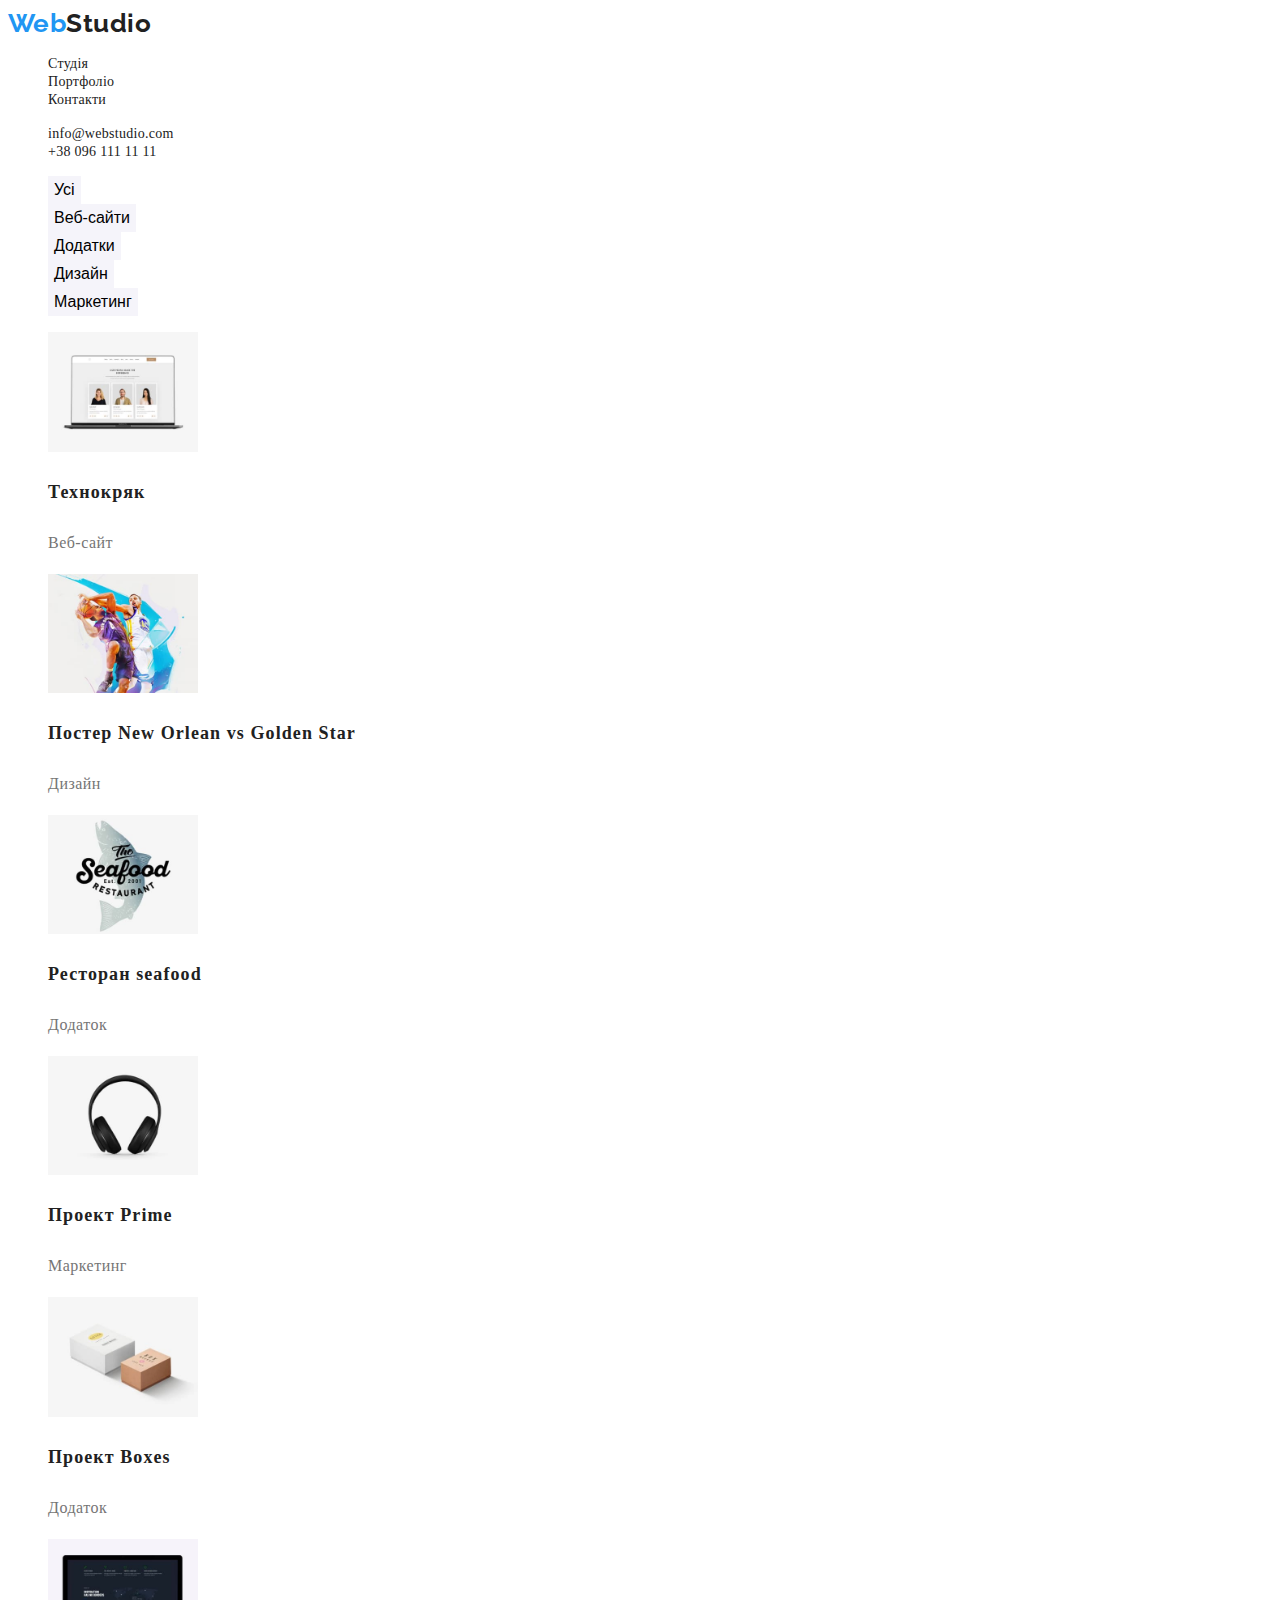
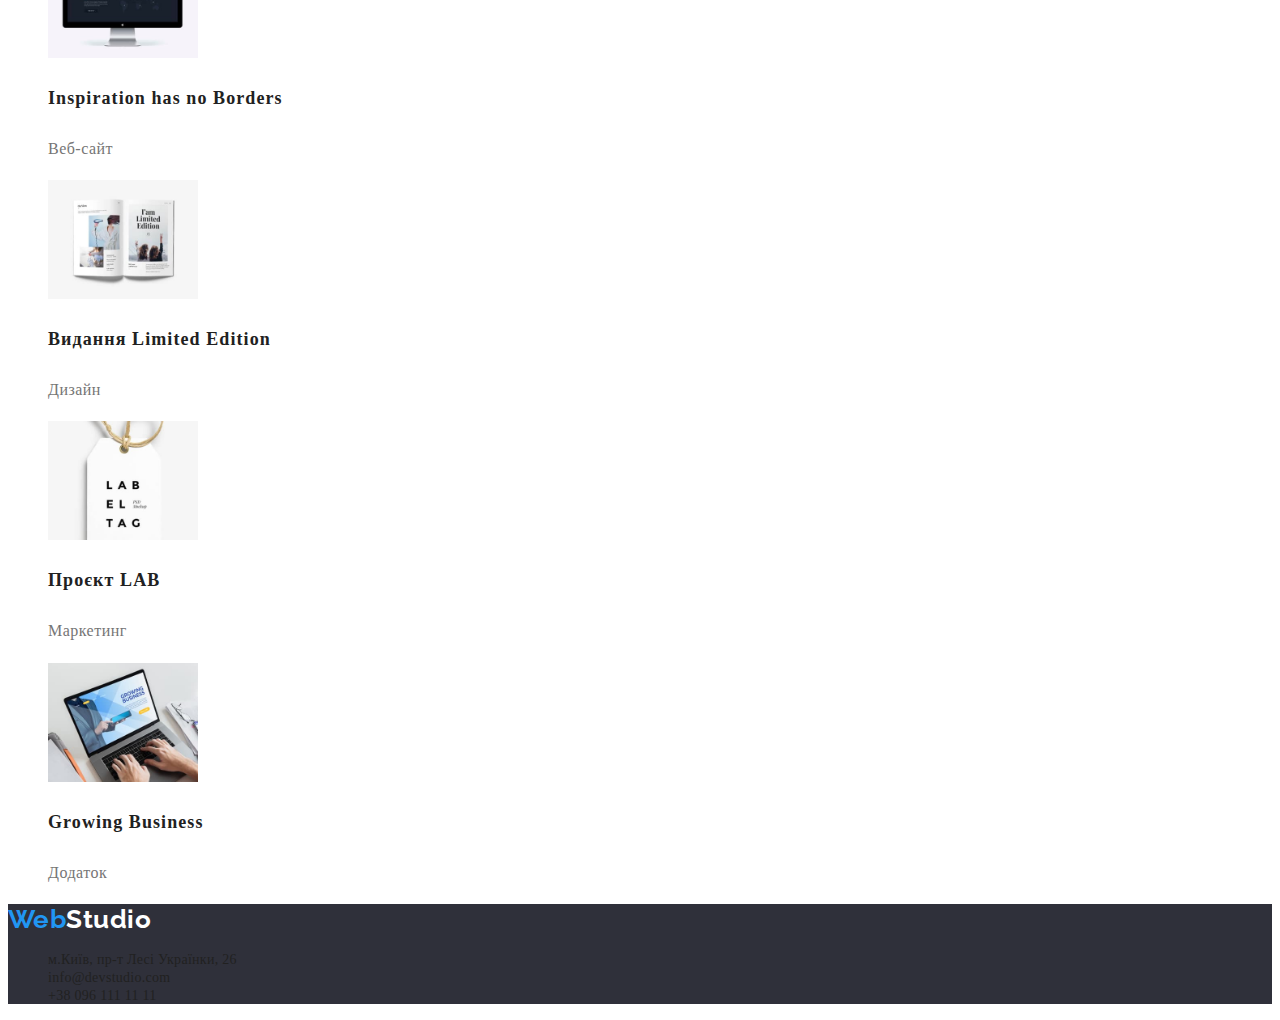
==== portfolio.html @ f1d9dcdf "add classes, made css to all project" ====
<!DOCTYPE html>
<html lang="en">
  <head>
    <meta charset="UTF-8" />
    <meta http-equiv="X-UA-Compatible" content="IE=edge" />
    <meta name="viewport" content="width=device-width, initial-scale=1.0" />
    <link rel="preconnect" href="https://fonts.googleapis.com" />
    <link rel="preconnect" href="https://fonts.gstatic.com" crossorigin />
    <link
      href="https://fonts.googleapis.com/css2?family=Raleway:wght@700&family=Roboto:wght@400;500;700;900&display=swap"
      rel="stylesheet"
    />
    <link rel="stylesheet" href="./css/styles.css" />
    <title>Портфоліо для WebStudio</title>
  </head>
  <body>
    <header>
      <nav>
        <a href="./index.html" class="logo"
          >Web<span class="logo-nav">Studio</span></a
        >
        <ul class="active">
          <li class="list"><a class="link" href="./index.html">Студія</a></li>
          <li class="list">
            <a class="link" href="./portfolio.html">Портфоліо</a>
          </li>
          <li class="list"><a class="link" href="#">Контакти</a></li>
        </ul>
      </nav>
      <ul class="active">
        <li class="list">
          <a class="link" href="mailto:info@webstudio.com" class="email"
            >info@webstudio.com</a
          >
        </li>
        <li class="list">
          <a class="link" href="tel:+380961111111">+38 096 111 11 11</a>
        </li>
      </ul>
    </header>
    <main>
      <section>
        <h1 hidden>Наші кращі роботи</h1>
        <ul>
          <li class="list">
            <button class="portfolio" type="button">Усі</button>
          </li>
          <li class="list">
            <button class="portfolio" type="button">Веб-сайти</button>
          </li>
          <li class="list">
            <button class="portfolio" type="button">Додатки</button>
          </li>
          <li class="list">
            <button class="portfolio" type="button">Дизайн</button>
          </li>
          <li class="list">
            <button class="portfolio" type="button">Маркетинг</button>
          </li>
        </ul>
        <ul>
          <li class="list">
            <img
              src="./images/project1.jpg"
              alt="Ноутбук з відкритим на ньому сайтом"
              width="150"
            />
            <h3 class="projects">Технокряк</h3>
            <p class="project-name">Веб-сайт</p>
          </li>
          <li class="list">
            <img
              src="./images/project2.jpg"
              alt="Два баскетболісти борються за м'яч"
              width="150"
            />
            <h3 class="projects">Постер New Orlean vs Golden Star</h3>
            <p class="project-name">Дизайн</p>
          </li>
          <li class="list">
            <img
              src="./images/project3.jpg"
              alt="Емблема рибного ресторана - велика сіра риба"
              width="150"
            />
            <h3 class="projects">Ресторан seafood</h3>
            <p class="project-name">Додаток</p>
          </li>
          <li class="list">
            <img
              src="./images/project4.jpg"
              alt="Чорні навушники"
              width="150"
            />
            <h3 class="projects">Проект Prime</h3>
            <p class="project-name">Маркетинг</p>
          </li>
          <li class="list">
            <img
              src="./images/project5.jpg"
              alt="Дві коробки - біла та коричнева"
              width="150"
            />
            <h3 class="projects">Проект Boxes</h3>
            <p class="project-name">Додаток</p>
          </li>
          <li class="list">
            <img
              src="./images/project6.jpg"
              alt="Чорниц плаский екран комп'ютера"
              width="150"
            />
            <h3 class="projects">Inspiration has no Borders</h3>
            <p class="project-name">Веб-сайт</p>
          </li>
          <li class="list">
            <img
              src="./images/project7.jpg"
              alt="Відкритий журнал на англійській мові з фотографіями"
              width="150"
            />
            <h3 class="projects">Видання Limited Edition</h3>
            <p class="project-name">Дизайн</p>
          </li>
          <li class="list">
            <img
              src="./images/project8.jpg"
              alt="Ярлик на вірьовці з літерами"
              width="150"
            />
            <h3 class="projects">Проєкт LAB</h3>
            <p class="project-name">Маркетинг</p>
          </li>
          <li class="list">
            <img
              src="./images/project9.jpg"
              alt="Руки на клавіатурі ноутбука"
              width="150"
            />
            <h3 class="projects">Growing Business</h3>
            <p class="project-name">Додаток</p>
          </li>
        </ul>
      </section>
    </main>
    <footer class="hero">
      <a href="./index.html" class="logo"
        >Web<span class="logo-footer">Studio</span></a
      >
      <address class="address">
        <ul class="active">
          <li class="list">
            <a
              class="link"
              href="https://goo.gl/maps/CPtrU1FHBa2aNyZL9' target='_blank' rel='noopener noreferrer nofollow'"
              >м.Київ, пр-т Лесі Українки, 26</a
            >
          </li>
          <li class="list">
            <a class="link" href="mailto:info@devstudio.com"
              >info@devstudio.com</a
            >
          </li>
          <li class="list">
            <a class="link" href="tel:+380961111111">+38 096 111 11 11</a>
          </li>
        </ul>
      </address>
    </footer>
  </body>
</html>
---- css/styles.css ----
:root {
  --branding-color: #2196f3;
  --main-color: #212121;
  --secondary-color: #ffffff;
  --additional-color: #757575;
  --background-color: #2f303a;
  --second-background-color: #f5f4fa;
}

body {
  font-family: "Roboto", "Raleway" sans-serif;
  color: var(--main-color);
  letter-spacing: 0.03em;
}
.slogan {
  color: var(--secondary-color);
  font-size: 44px;
  line-height: 1.36;
  font-weight: 900;
  letter-spacing: 0.06em;
}
.employees {
  font-size: 36px;
  font-weight: bold;
}

.list-advantage {
  font-size: 14px;
  font-weight: bold;
}
.name {
  font-size: 16px;
  font-weight: 500;
}

.list {
  list-style-type: none;
}
.logo {
  font-family: Raleway;
  font-size: 26px;
  font-weight: bold;
  text-decoration: none;
  color: var(--branding-color);
}
.logo-nav {
  color: var(--main-color);
}
.logo-footer {
  color: var(--secondary-color);
}

.active .link:hover,
.active .link:focus {
  color: var(--branding-color);
}
.link {
  font-size: 14px;
  font-weight: 500;
  letter-spacing: 0.02em;
  text-decoration: none;
  color: var(--main-color);
}

.main-button {
  background-color: var(--branding-color);
  color: var(--secondary-color);
  border: none;
  font-size: 16px;
  font-weight: bold;
  line-height: 3.13;
  letter-spacing: 0.06em;
  cursor: pointer;
}
.main-button:hover {
  background-color: #188ce8;
  cursor: pointer;
}
.hero {
  background-color: var(--background-color);
  color: var(--secondary-color);
}
.advantage {
  color: var(--additional-color);
  font-size: 14px;
  line-height: 1.71;
}
.portfolio {
  background-color: var(--second-background-color);
  border: none;
  font-size: 16px;
  font-weight: 500;
  line-height: 1.63;
  cursor: pointer;
}
.portfolio:hover {
  background-color: var(--branding-color);
  color: var(--secondary-color);
  cursor: pointer;
}
.projects {
  font-size: 18px;
  line-height: 2;
  letter-spacing: 0.06em;
}
.project-name {
  color: var(--additional-color);
  font-size: 16px;
  line-height: 1.88;
}
.address {
  font-style: normal;
}
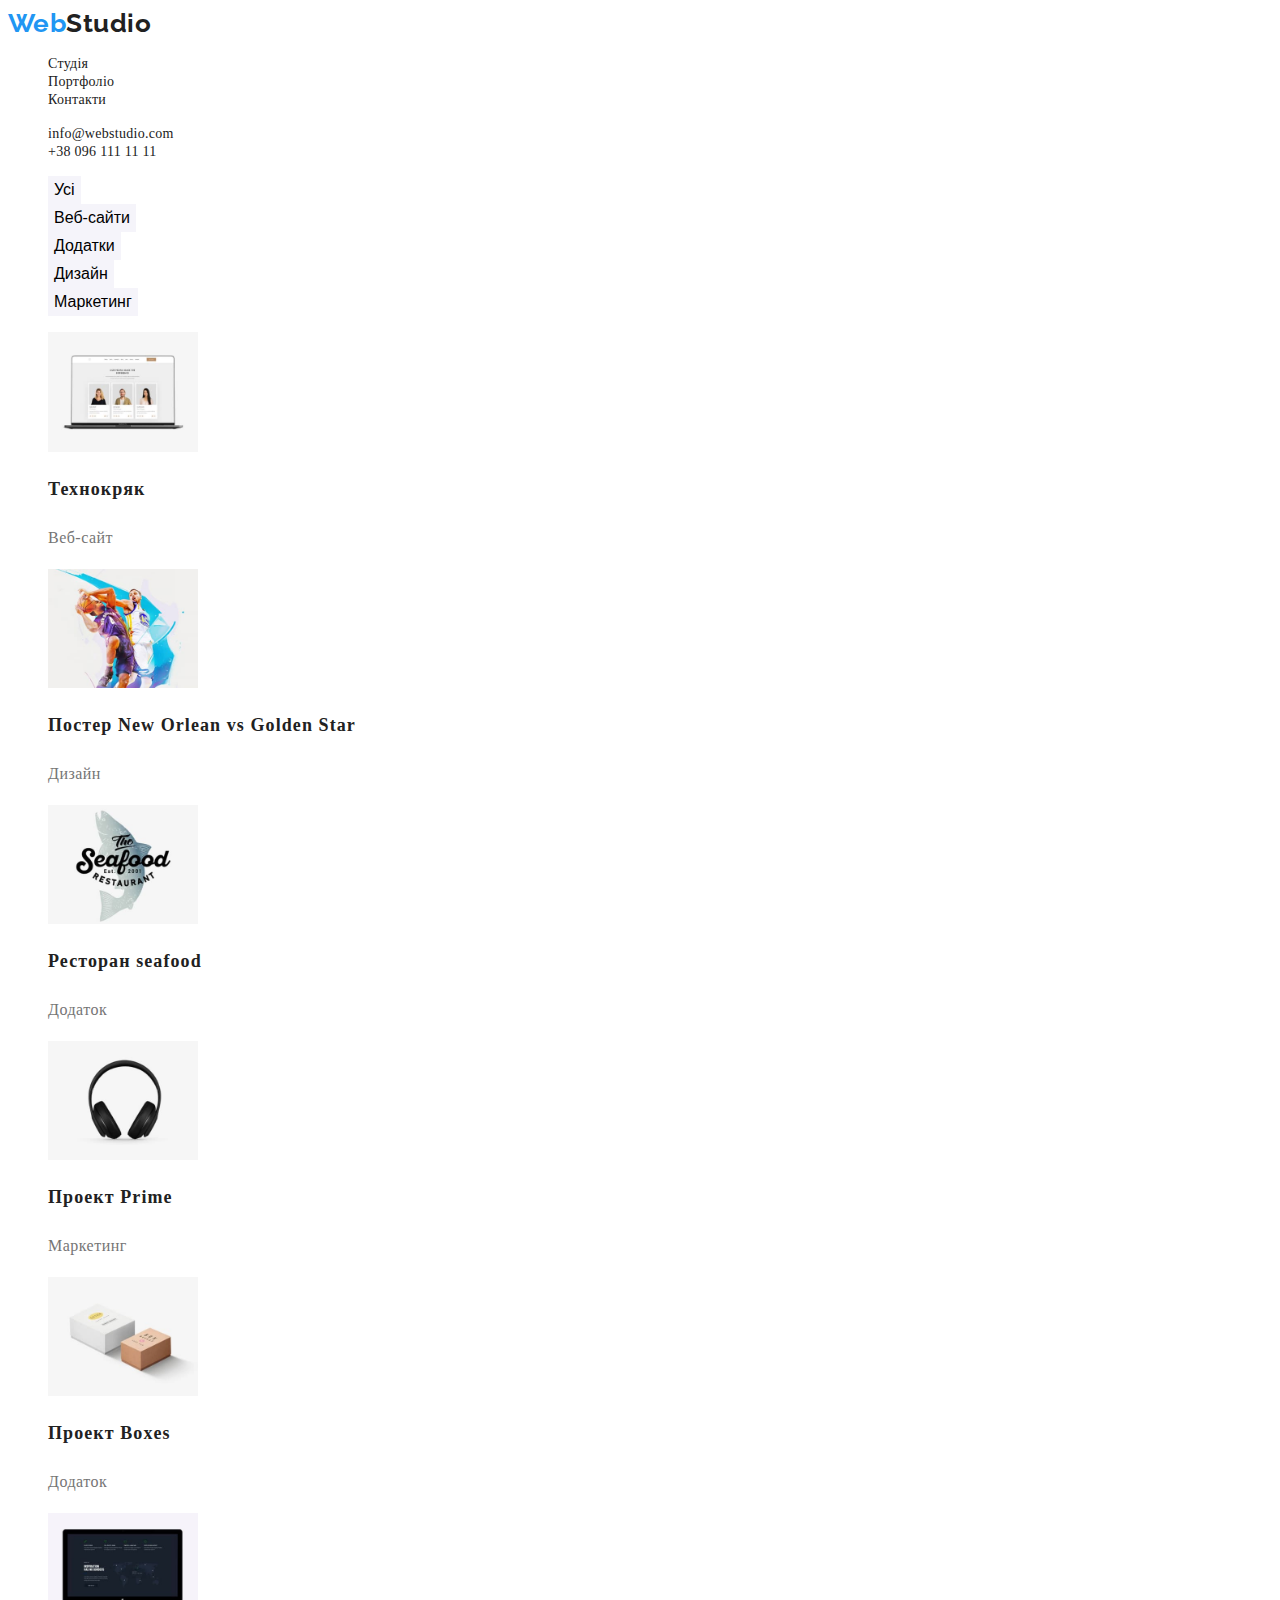
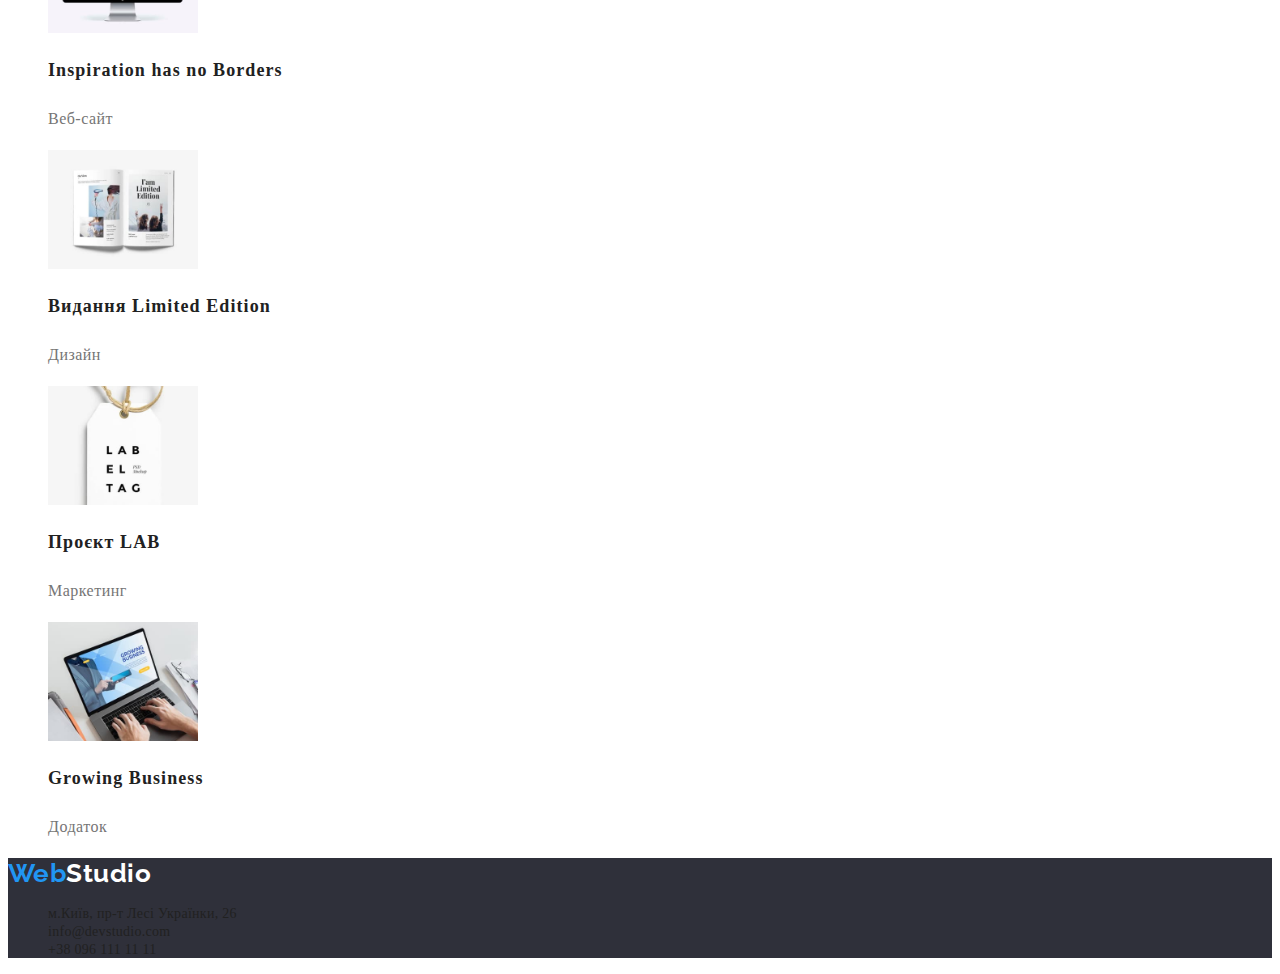
==== commit 5217d701: "Add classes to html" ====
--- a/portfolio.html
+++ b/portfolio.html
@@ -65,7 +65,7 @@
               alt="Ноутбук з відкритим на ньому сайтом"
               width="150"
             />
-            <h3 class="projects">Технокряк</h3>
+            <h2 class="projects">Технокряк</h2>
             <p class="project-name">Веб-сайт</p>
           </li>
           <li class="list">
@@ -74,7 +74,7 @@
               alt="Два баскетболісти борються за м'яч"
               width="150"
             />
-            <h3 class="projects">Постер New Orlean vs Golden Star</h3>
+            <h2 class="projects">Постер New Orlean vs Golden Star</h2>
             <p class="project-name">Дизайн</p>
           </li>
           <li class="list">
@@ -83,7 +83,7 @@
               alt="Емблема рибного ресторана - велика сіра риба"
               width="150"
             />
-            <h3 class="projects">Ресторан seafood</h3>
+            <h2 class="projects">Ресторан seafood</h2>
             <p class="project-name">Додаток</p>
           </li>
           <li class="list">
@@ -92,7 +92,7 @@
               alt="Чорні навушники"
               width="150"
             />
-            <h3 class="projects">Проект Prime</h3>
+            <h2 class="projects">Проект Prime</h2>
             <p class="project-name">Маркетинг</p>
           </li>
           <li class="list">
@@ -101,7 +101,7 @@
               alt="Дві коробки - біла та коричнева"
               width="150"
             />
-            <h3 class="projects">Проект Boxes</h3>
+            <h2 class="projects">Проект Boxes</h2>
             <p class="project-name">Додаток</p>
           </li>
           <li class="list">
@@ -110,7 +110,7 @@
               alt="Чорниц плаский екран комп'ютера"
               width="150"
             />
-            <h3 class="projects">Inspiration has no Borders</h3>
+            <h2 class="projects">Inspiration has no Borders</h2>
             <p class="project-name">Веб-сайт</p>
           </li>
           <li class="list">
@@ -119,7 +119,7 @@
               alt="Відкритий журнал на англійській мові з фотографіями"
               width="150"
             />
-            <h3 class="projects">Видання Limited Edition</h3>
+            <h2 class="projects">Видання Limited Edition</h2>
             <p class="project-name">Дизайн</p>
           </li>
           <li class="list">
@@ -128,7 +128,7 @@
               alt="Ярлик на вірьовці з літерами"
               width="150"
             />
-            <h3 class="projects">Проєкт LAB</h3>
+            <h2 class="projects">Проєкт LAB</h2>
             <p class="project-name">Маркетинг</p>
           </li>
           <li class="list">
@@ -137,7 +137,7 @@
               alt="Руки на клавіатурі ноутбука"
               width="150"
             />
-            <h3 class="projects">Growing Business</h3>
+            <h2 class="projects">Growing Business</h2>
             <p class="project-name">Додаток</p>
           </li>
         </ul>
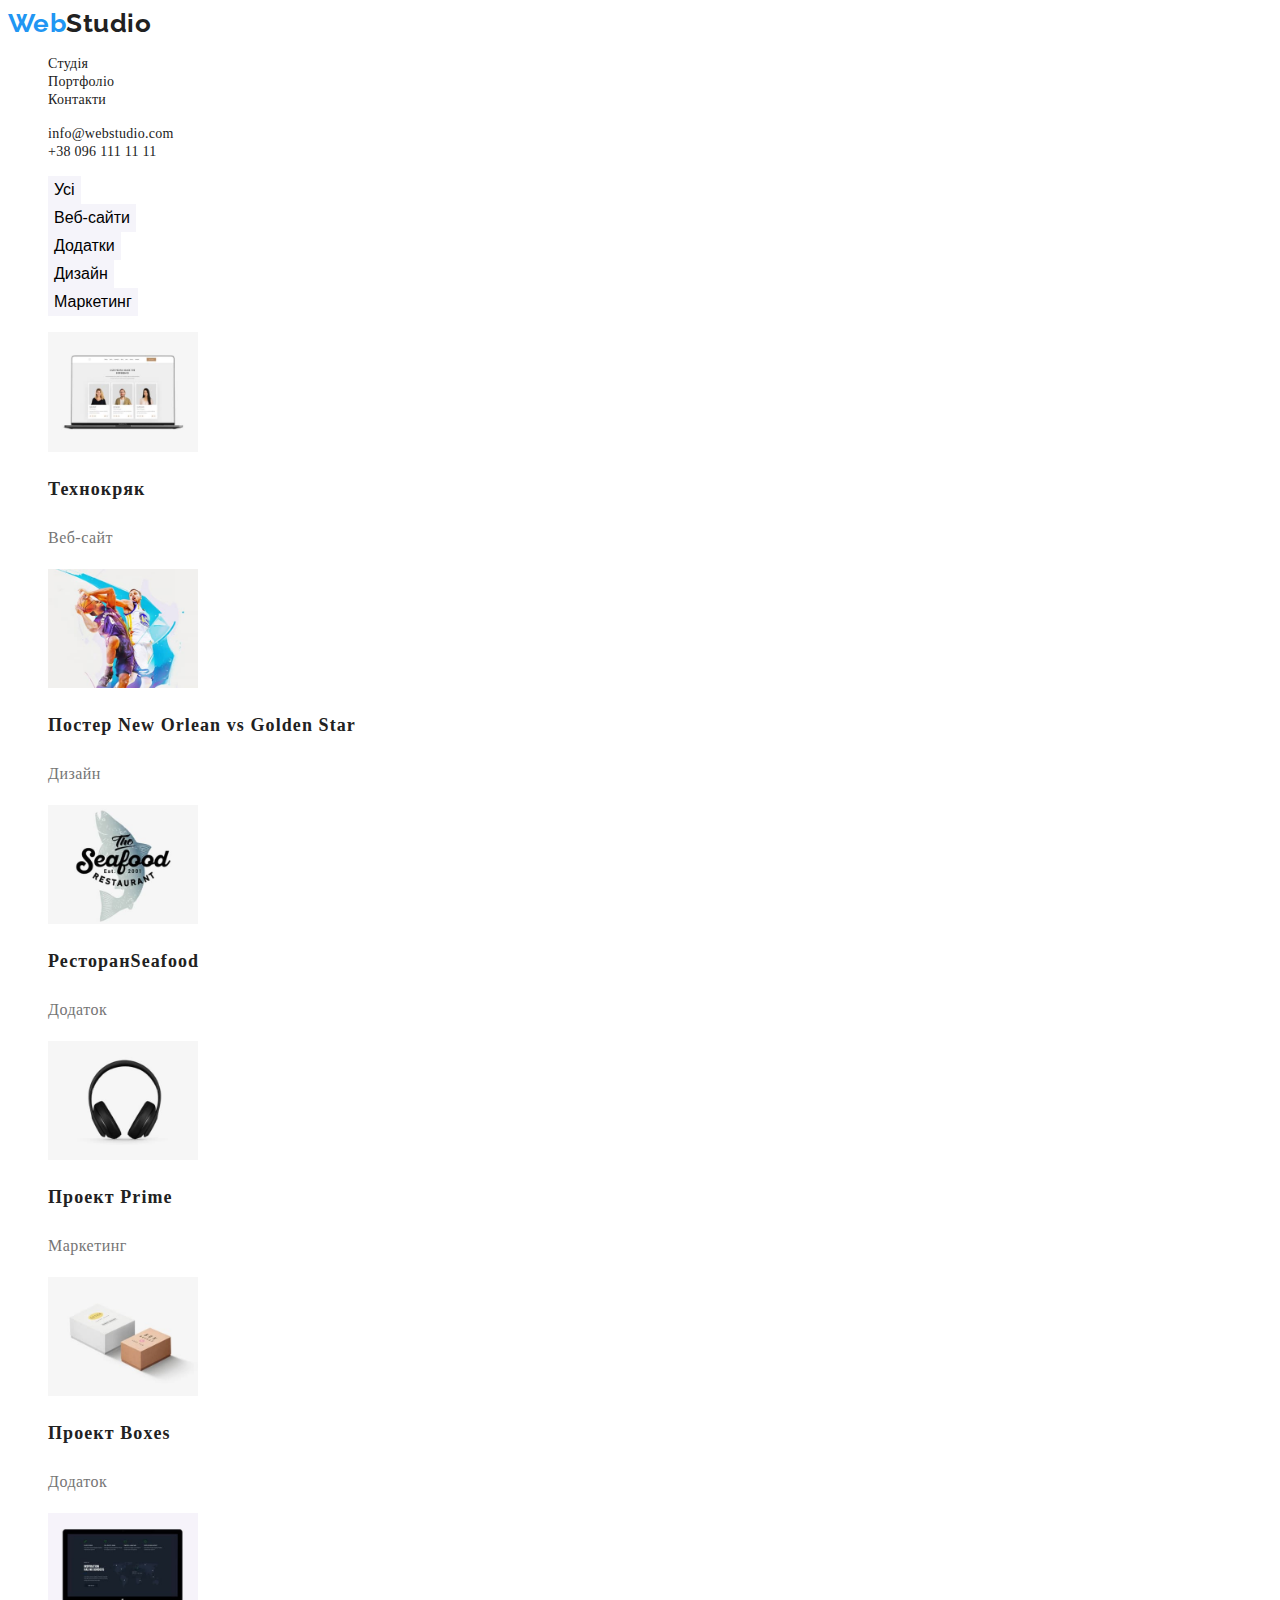
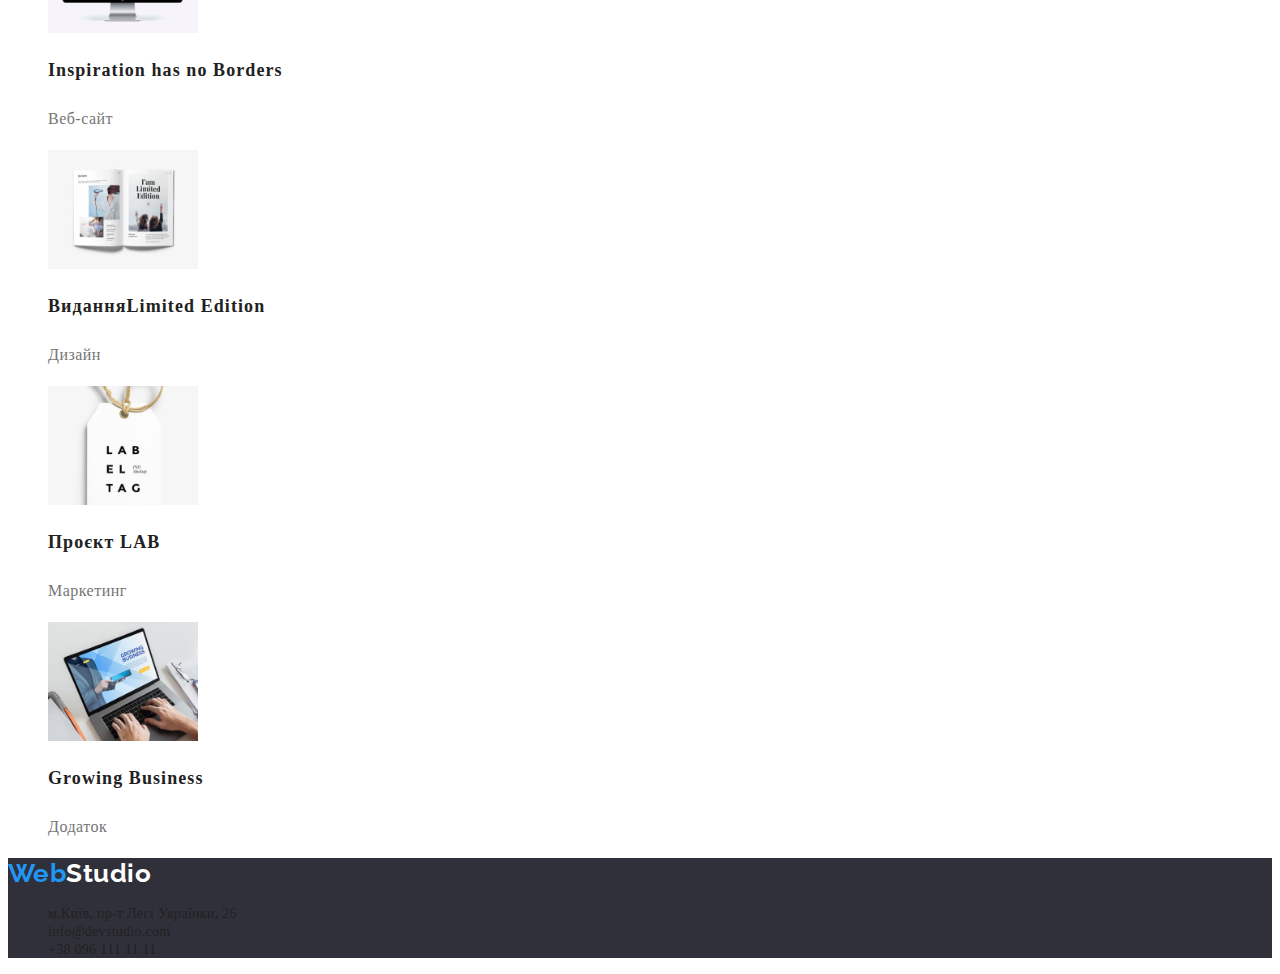
==== commit 1e8008c8: "add language to html, change some classes" ====
--- a/portfolio.html
+++ b/portfolio.html
@@ -41,7 +41,7 @@
     <main>
       <section>
         <h1 hidden>Наші кращі роботи</h1>
-        <ul>
+        <ul class="cards">
           <li class="list">
             <button class="portfolio" type="button">Усі</button>
           </li>
@@ -74,7 +74,9 @@
               alt="Два баскетболісти борються за м'яч"
               width="150"
             />
-            <h2 class="projects">Постер New Orlean vs Golden Star</h2>
+            <h2 class="projects">
+              Постер <span lang="en">New Orlean vs Golden Star</span>
+            </h2>
             <p class="project-name">Дизайн</p>
           </li>
           <li class="list">
@@ -83,7 +85,7 @@
               alt="Емблема рибного ресторана - велика сіра риба"
               width="150"
             />
-            <h2 class="projects">Ресторан seafood</h2>
+            <h2 class="projects">Ресторан<span lang="en">Seafood</span></h2>
             <p class="project-name">Додаток</p>
           </li>
           <li class="list">
@@ -92,7 +94,7 @@
               alt="Чорні навушники"
               width="150"
             />
-            <h2 class="projects">Проект Prime</h2>
+            <h2 class="projects">Проект <span lang="en">Prime</span></h2>
             <p class="project-name">Маркетинг</p>
           </li>
           <li class="list">
@@ -101,7 +103,7 @@
               alt="Дві коробки - біла та коричнева"
               width="150"
             />
-            <h2 class="projects">Проект Boxes</h2>
+            <h2 class="projects">Проект <span lang="en">Boxes</span></h2>
             <p class="project-name">Додаток</p>
           </li>
           <li class="list">
@@ -110,7 +112,9 @@
               alt="Чорниц плаский екран комп'ютера"
               width="150"
             />
-            <h2 class="projects">Inspiration has no Borders</h2>
+            <h2 class="projects">
+              <span lang="en">Inspiration has no Borders</span>
+            </h2>
             <p class="project-name">Веб-сайт</p>
           </li>
           <li class="list">
@@ -119,7 +123,9 @@
               alt="Відкритий журнал на англійській мові з фотографіями"
               width="150"
             />
-            <h2 class="projects">Видання Limited Edition</h2>
+            <h2 class="projects">
+              Видання<span lang="en">Limited Edition</span>
+            </h2>
             <p class="project-name">Дизайн</p>
           </li>
           <li class="list">
@@ -128,7 +134,7 @@
               alt="Ярлик на вірьовці з літерами"
               width="150"
             />
-            <h2 class="projects">Проєкт LAB</h2>
+            <h2 class="projects">Проєкт <span lang="en">LAB</span></h2>
             <p class="project-name">Маркетинг</p>
           </li>
           <li class="list">
@@ -137,7 +143,7 @@
               alt="Руки на клавіатурі ноутбука"
               width="150"
             />
-            <h2 class="projects">Growing Business</h2>
+            <h2 class="projects"><span lang="en">Growing Business</span></h2>
             <p class="project-name">Додаток</p>
           </li>
         </ul>
--- a/css/styles.css
+++ b/css/styles.css
@@ -18,6 +18,9 @@
   line-height: 1.36;
   font-weight: 900;
   letter-spacing: 0.06em;
+}
+.our-command {
+  background-color: #f5f4fa;
 }
 .employees {
   font-size: 36px;
@@ -85,6 +88,9 @@
   font-size: 14px;
   line-height: 1.71;
 }
+.cards {
+  background-color: #fff;
+}
 .portfolio {
   background-color: var(--second-background-color);
   border: none;
@@ -110,4 +116,5 @@
 }
 .address {
   font-style: normal;
+  color: white;
 }
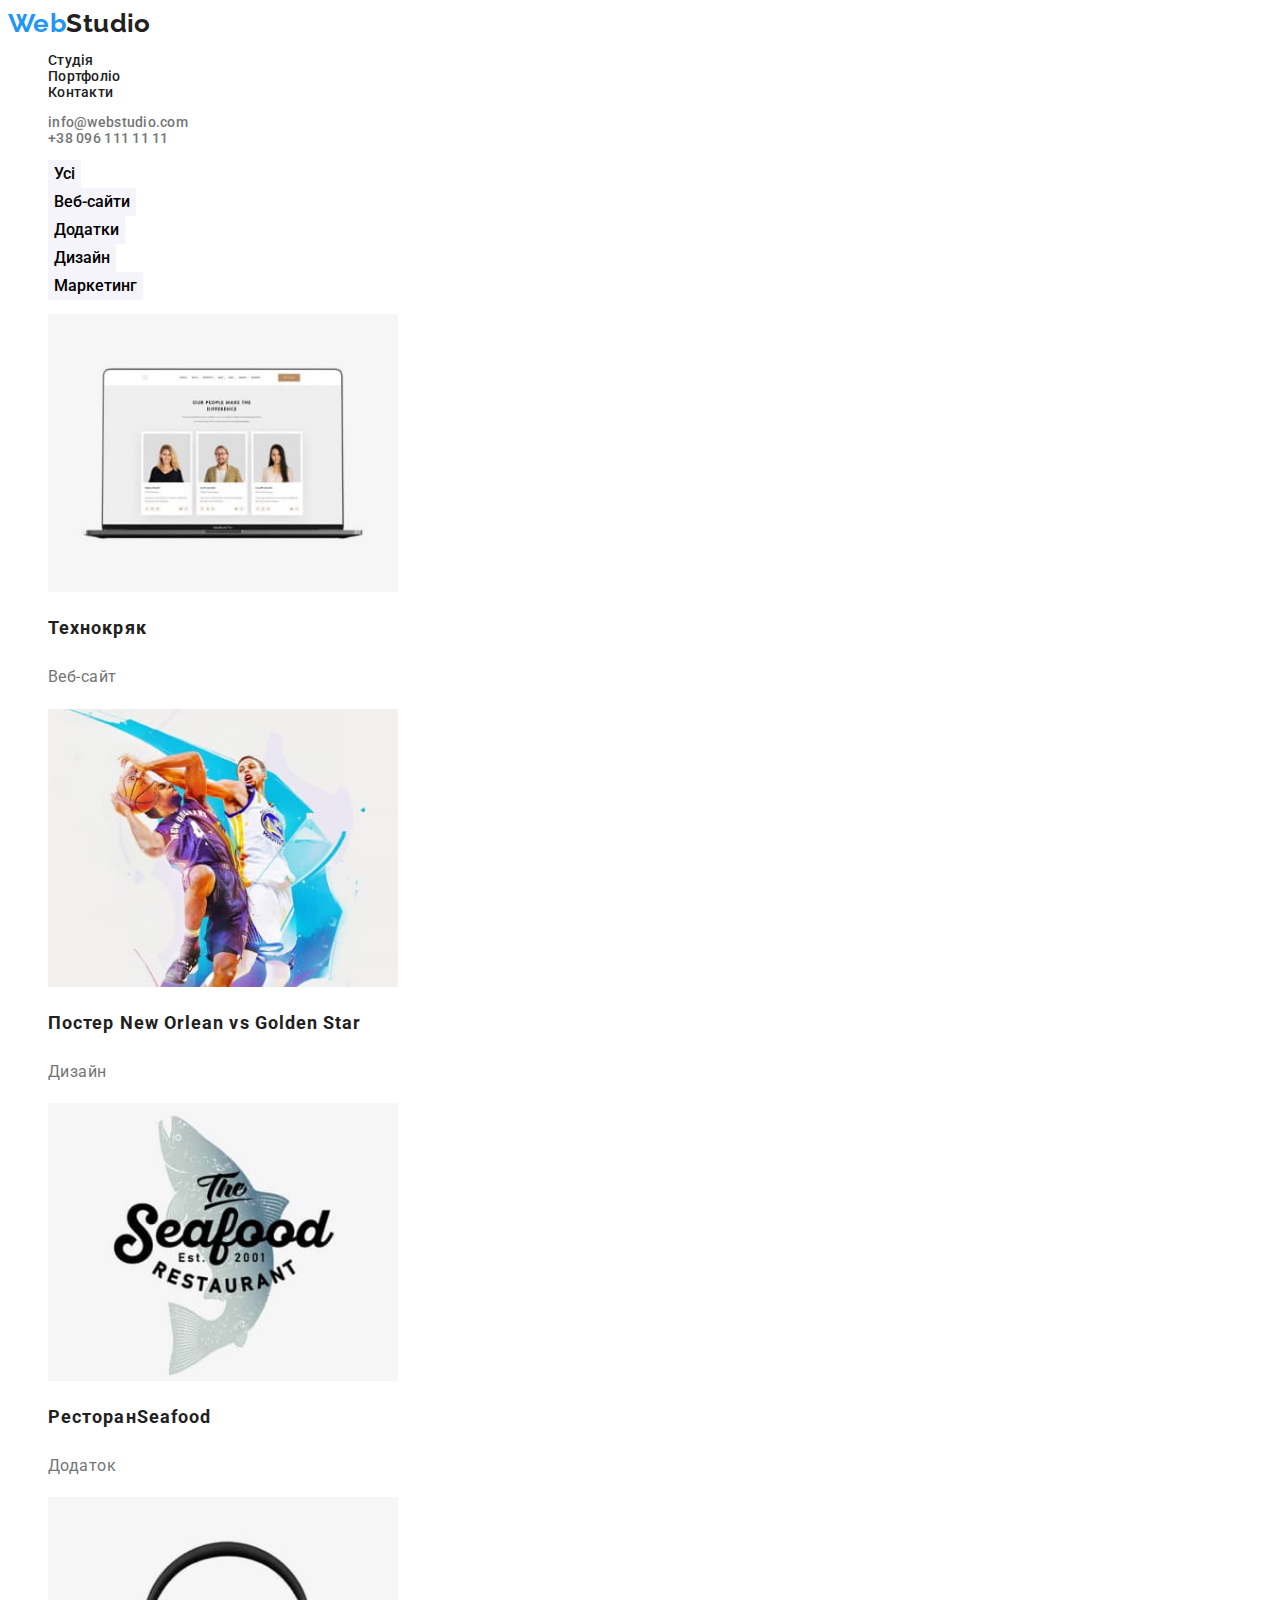
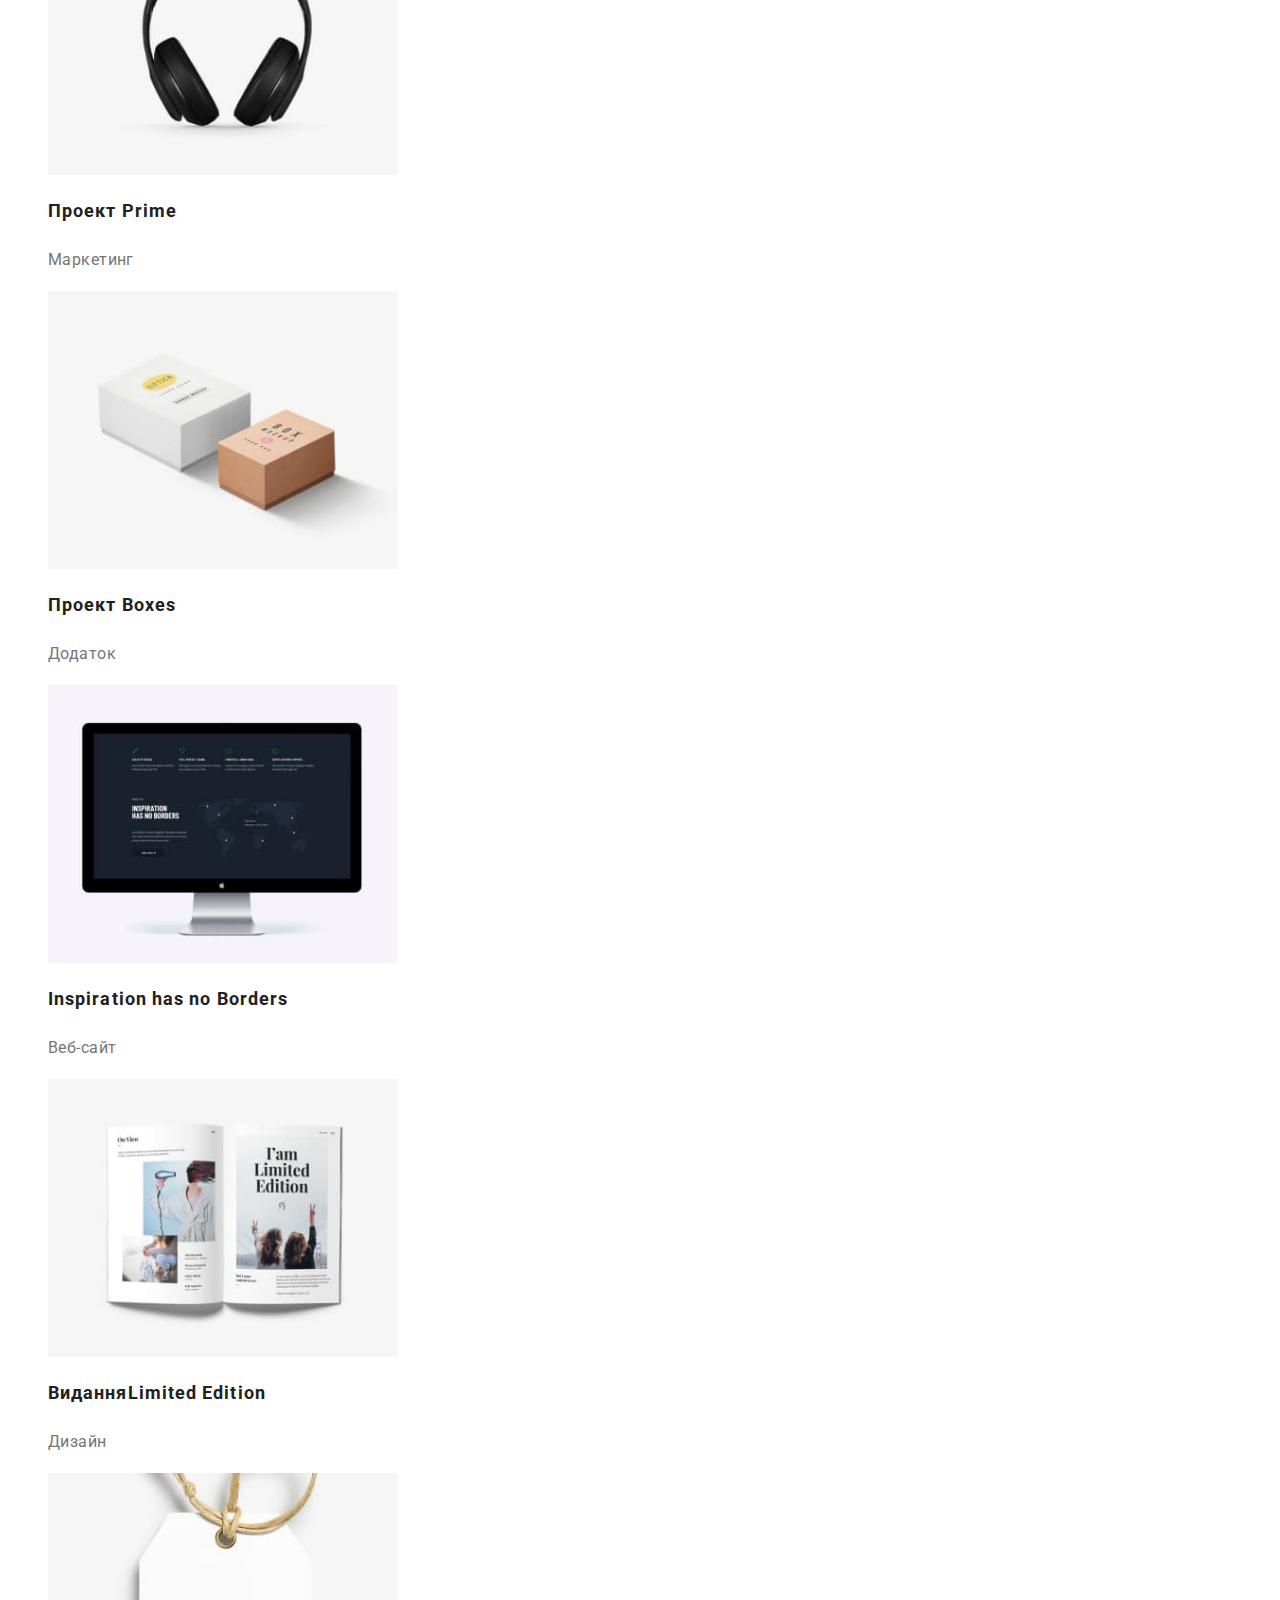
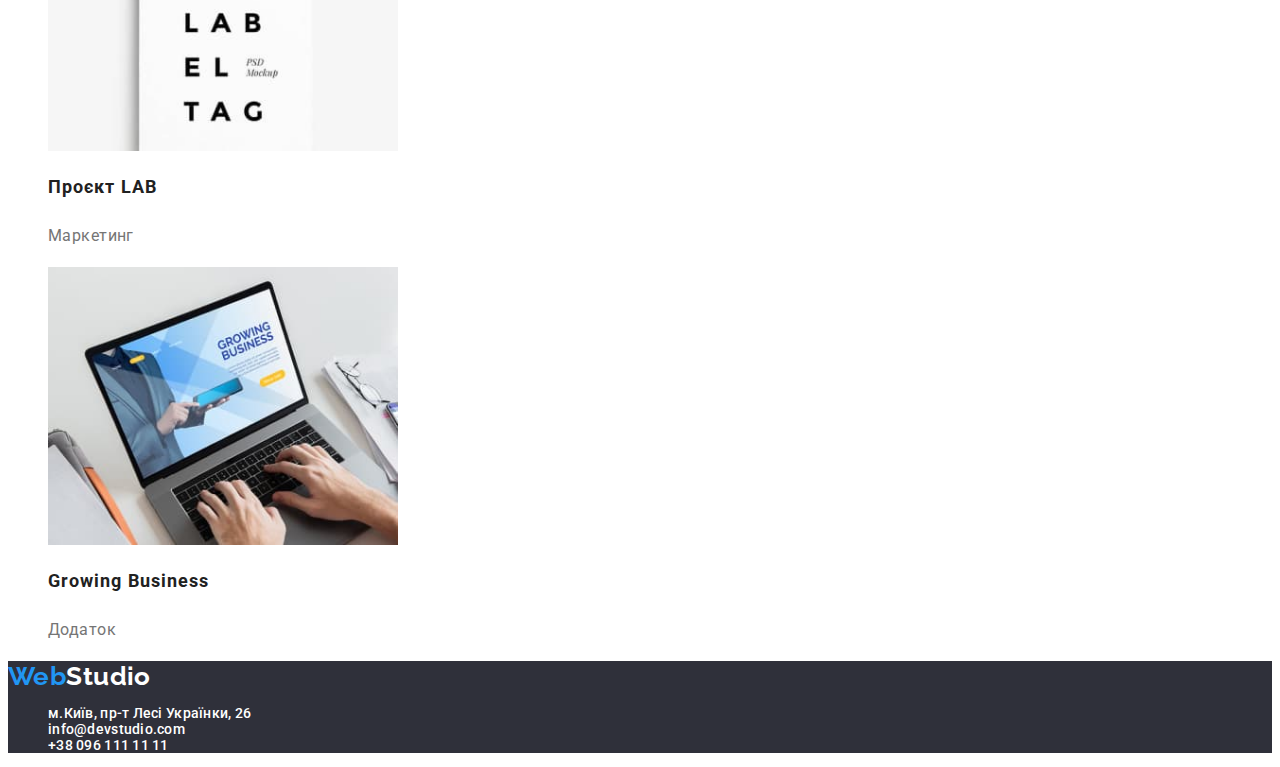
==== commit d18131b2: "add text style and colors" ====
--- a/portfolio.html
+++ b/portfolio.html
@@ -29,12 +29,17 @@
       </nav>
       <ul class="active">
         <li class="list">
-          <a class="link" href="mailto:info@webstudio.com" class="email"
+          <a
+            class="link-contacts-header"
+            href="mailto:info@webstudio.com"
+            class="email"
             >info@webstudio.com</a
           >
         </li>
         <li class="list">
-          <a class="link" href="tel:+380961111111">+38 096 111 11 11</a>
+          <a class="link-contacts-header" href="tel:+380961111111"
+            >+38 096 111 11 11</a
+          >
         </li>
       </ul>
     </header>
@@ -63,7 +68,7 @@
             <img
               src="./images/project1.jpg"
               alt="Ноутбук з відкритим на ньому сайтом"
-              width="150"
+              width="350"
             />
             <h2 class="projects">Технокряк</h2>
             <p class="project-name">Веб-сайт</p>
@@ -72,7 +77,7 @@
             <img
               src="./images/project2.jpg"
               alt="Два баскетболісти борються за м'яч"
-              width="150"
+              width="350"
             />
             <h2 class="projects">
               Постер <span lang="en">New Orlean vs Golden Star</span>
@@ -83,7 +88,7 @@
             <img
               src="./images/project3.jpg"
               alt="Емблема рибного ресторана - велика сіра риба"
-              width="150"
+              width="350"
             />
             <h2 class="projects">Ресторан<span lang="en">Seafood</span></h2>
             <p class="project-name">Додаток</p>
@@ -92,7 +97,7 @@
             <img
               src="./images/project4.jpg"
               alt="Чорні навушники"
-              width="150"
+              width="350"
             />
             <h2 class="projects">Проект <span lang="en">Prime</span></h2>
             <p class="project-name">Маркетинг</p>
@@ -101,7 +106,7 @@
             <img
               src="./images/project5.jpg"
               alt="Дві коробки - біла та коричнева"
-              width="150"
+              width="350"
             />
             <h2 class="projects">Проект <span lang="en">Boxes</span></h2>
             <p class="project-name">Додаток</p>
@@ -110,7 +115,7 @@
             <img
               src="./images/project6.jpg"
               alt="Чорниц плаский екран комп'ютера"
-              width="150"
+              width="350"
             />
             <h2 class="projects">
               <span lang="en">Inspiration has no Borders</span>
@@ -121,7 +126,7 @@
             <img
               src="./images/project7.jpg"
               alt="Відкритий журнал на англійській мові з фотографіями"
-              width="150"
+              width="350"
             />
             <h2 class="projects">
               Видання<span lang="en">Limited Edition</span>
@@ -132,7 +137,7 @@
             <img
               src="./images/project8.jpg"
               alt="Ярлик на вірьовці з літерами"
-              width="150"
+              width="350"
             />
             <h2 class="projects">Проєкт <span lang="en">LAB</span></h2>
             <p class="project-name">Маркетинг</p>
@@ -141,7 +146,7 @@
             <img
               src="./images/project9.jpg"
               alt="Руки на клавіатурі ноутбука"
-              width="150"
+              width="350"
             />
             <h2 class="projects"><span lang="en">Growing Business</span></h2>
             <p class="project-name">Додаток</p>
@@ -157,18 +162,20 @@
         <ul class="active">
           <li class="list">
             <a
-              class="link"
+              class="link-contacts"
               href="https://goo.gl/maps/CPtrU1FHBa2aNyZL9' target='_blank' rel='noopener noreferrer nofollow'"
               >м.Київ, пр-т Лесі Українки, 26</a
             >
           </li>
           <li class="list">
-            <a class="link" href="mailto:info@devstudio.com"
+            <a class="link-contacts" href="mailto:info@devstudio.com"
               >info@devstudio.com</a
             >
           </li>
           <li class="list">
-            <a class="link" href="tel:+380961111111">+38 096 111 11 11</a>
+            <a class="link-contacts" href="tel:+380961111111"
+              >+38 096 111 11 11</a
+            >
           </li>
         </ul>
       </address>
--- a/css/styles.css
+++ b/css/styles.css
@@ -8,7 +8,8 @@
 }
 
 body {
-  font-family: "Roboto", "Raleway" sans-serif;
+  font-family: "Roboto", sans-serif;
+  font-size: 14px;
   color: var(--main-color);
   letter-spacing: 0.03em;
 }
@@ -18,6 +19,7 @@
   line-height: 1.36;
   font-weight: 900;
   letter-spacing: 0.06em;
+  text-transform: uppercase;
 }
 .our-command {
   background-color: #f5f4fa;
@@ -28,8 +30,8 @@
 }
 
 .list-advantage {
-  font-size: 14px;
   font-weight: bold;
+  text-transform: uppercase;
 }
 .name {
   font-size: 16px;
@@ -71,6 +73,7 @@
   border: none;
   font-size: 16px;
   font-weight: bold;
+  font-family: inherit;
   line-height: 3.13;
   letter-spacing: 0.06em;
   cursor: pointer;
@@ -85,7 +88,7 @@
 }
 .advantage {
   color: var(--additional-color);
-  font-size: 14px;
+
   line-height: 1.71;
 }
 .cards {
@@ -96,6 +99,7 @@
   border: none;
   font-size: 16px;
   font-weight: 500;
+  font-family: inherit;
   line-height: 1.63;
   cursor: pointer;
 }
@@ -116,5 +120,23 @@
 }
 .address {
   font-style: normal;
-  color: white;
 }
+.link-contacts {
+  font-size: 14px;
+  font-weight: 500;
+  letter-spacing: 0.02em;
+  text-decoration: none;
+  color: var(--secondary-color);
+}
+.link-contacts-header {
+  font-size: 14px;
+  font-weight: 500;
+  letter-spacing: 0.02em;
+  text-decoration: none;
+  color: var(--additional-color);
+}
+.our-ability {
+  font-size: 36px;
+  font-weight: 700;
+  color: var(--main-color);
+}
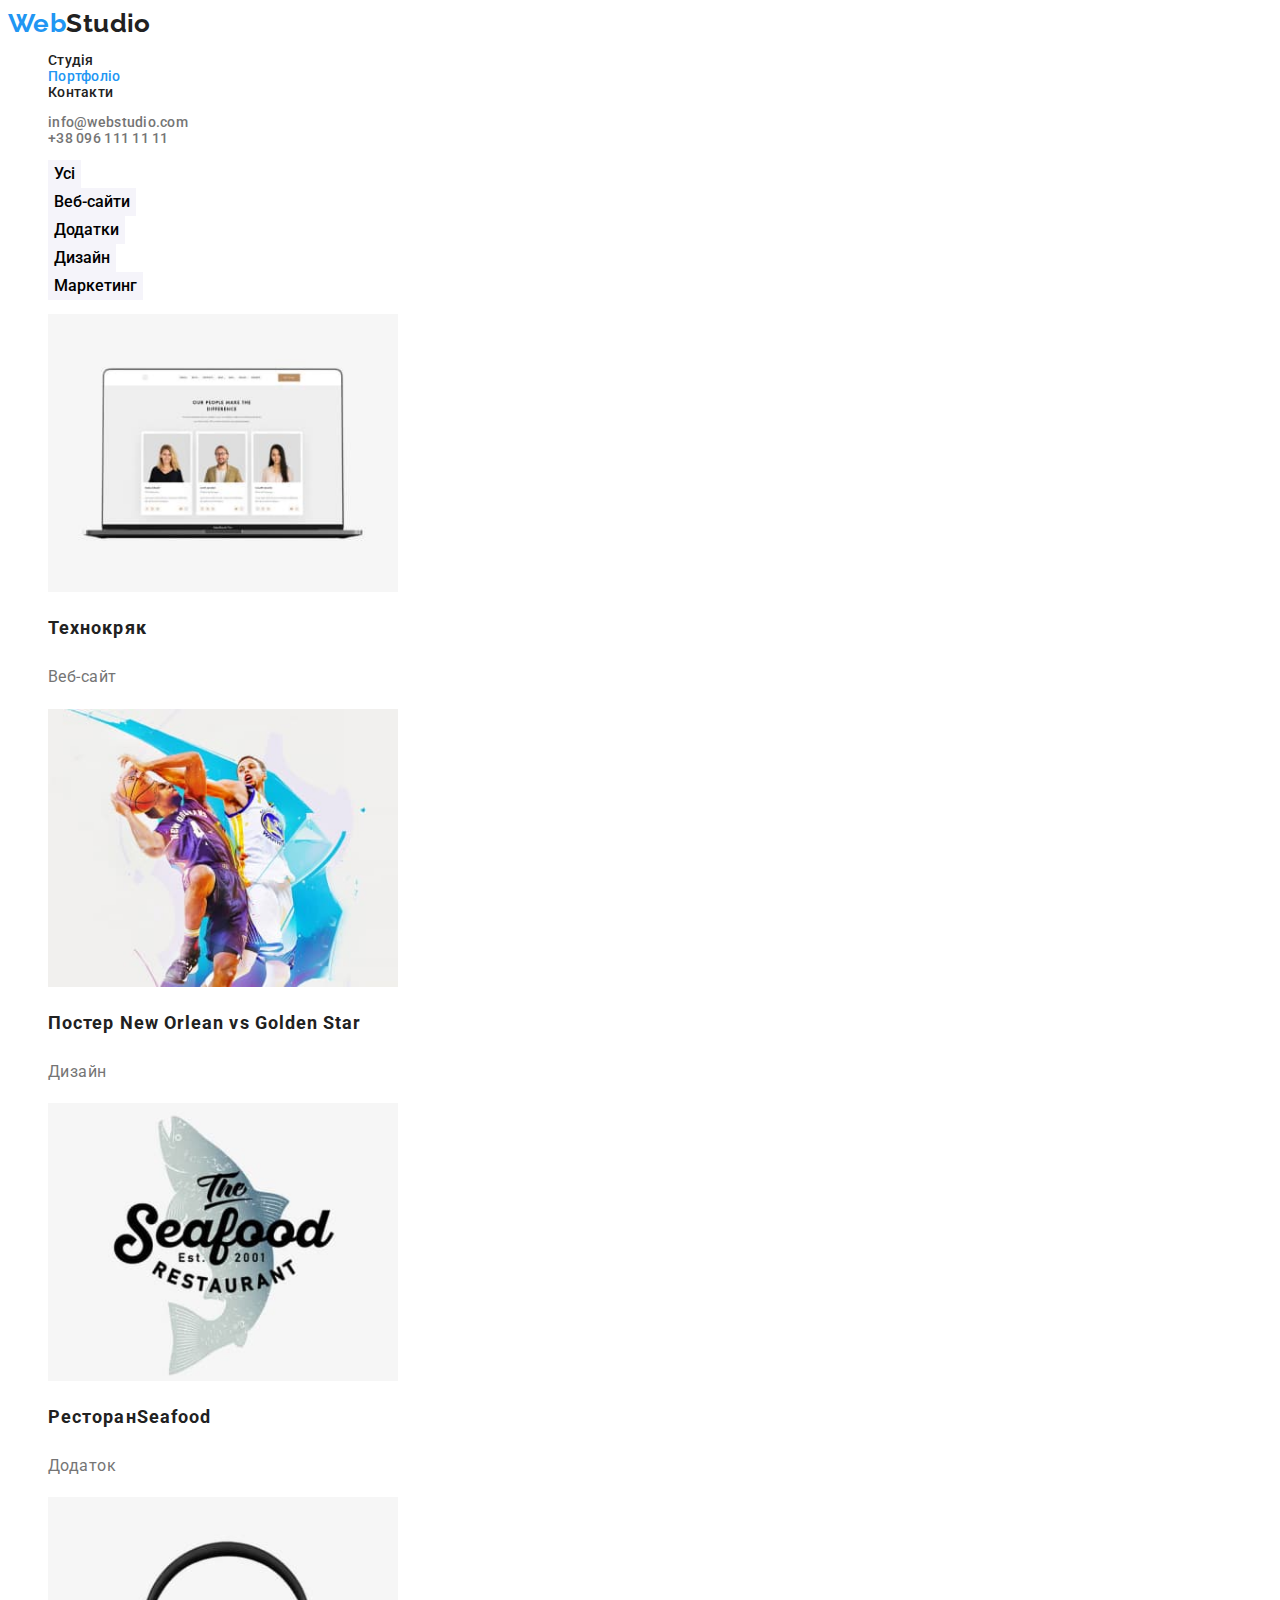
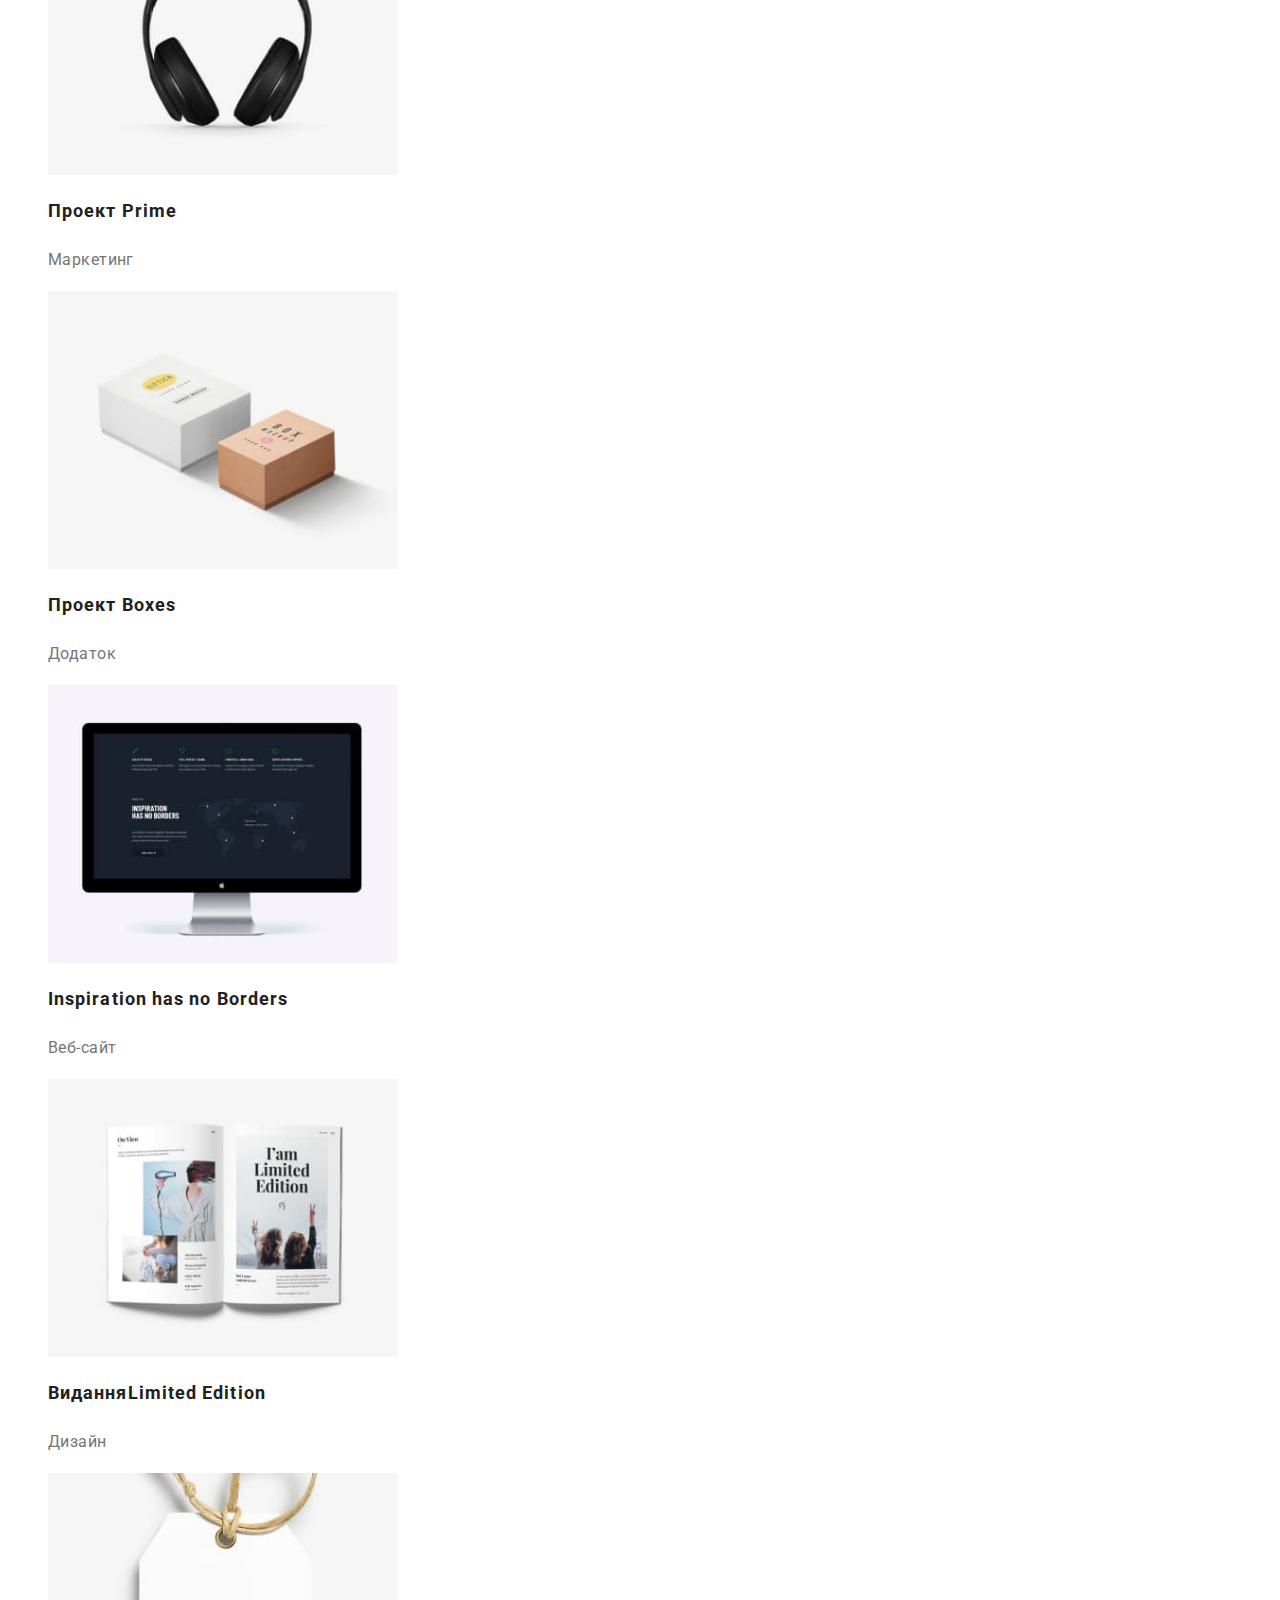
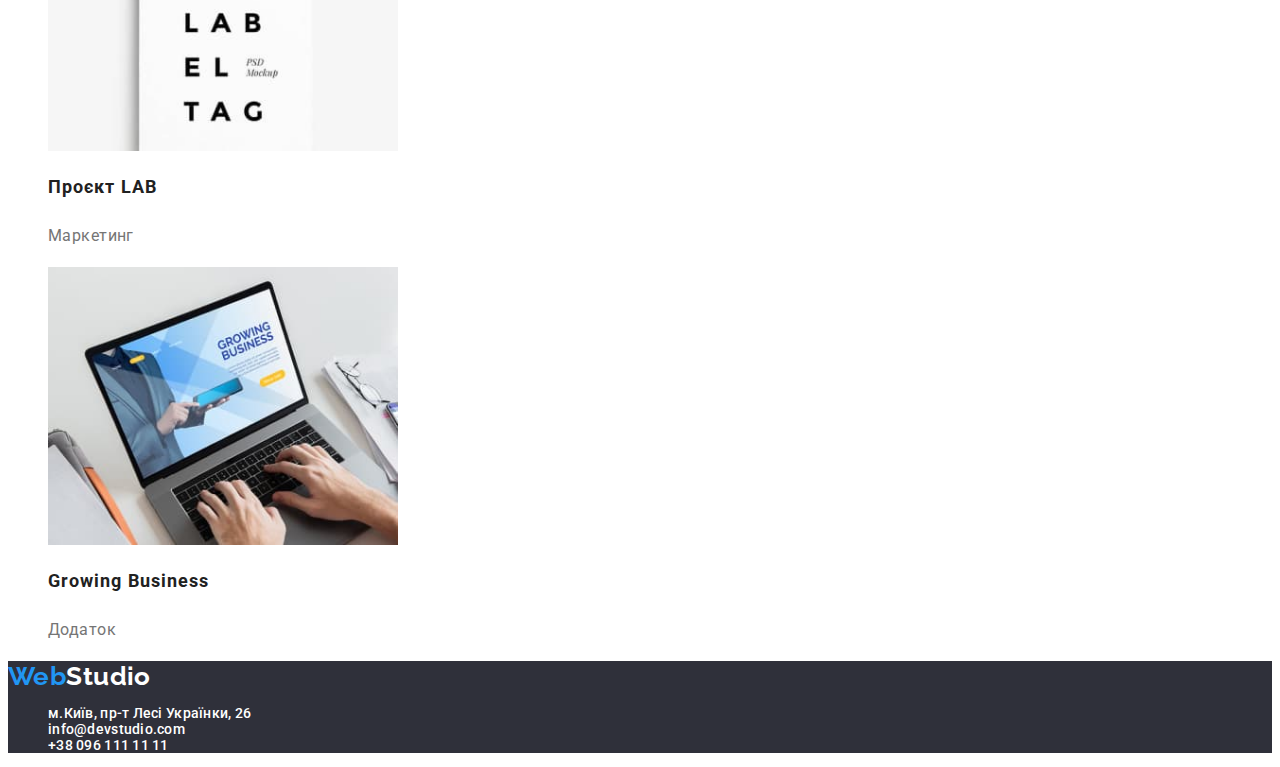
==== commit 56a51ed9: "Made page current" ====
--- a/portfolio.html
+++ b/portfolio.html
@@ -22,7 +22,7 @@
         <ul class="active">
           <li class="list"><a class="link" href="./index.html">Студія</a></li>
           <li class="list">
-            <a class="link" href="./portfolio.html">Портфоліо</a>
+            <a class="link current" href="./portfolio.html">Портфоліо</a>
           </li>
           <li class="list"><a class="link" href="#">Контакти</a></li>
         </ul>
--- a/css/styles.css
+++ b/css/styles.css
@@ -140,3 +140,6 @@
   font-weight: 700;
   color: var(--main-color);
 }
+.current {
+  color: var(--branding-color);
+}
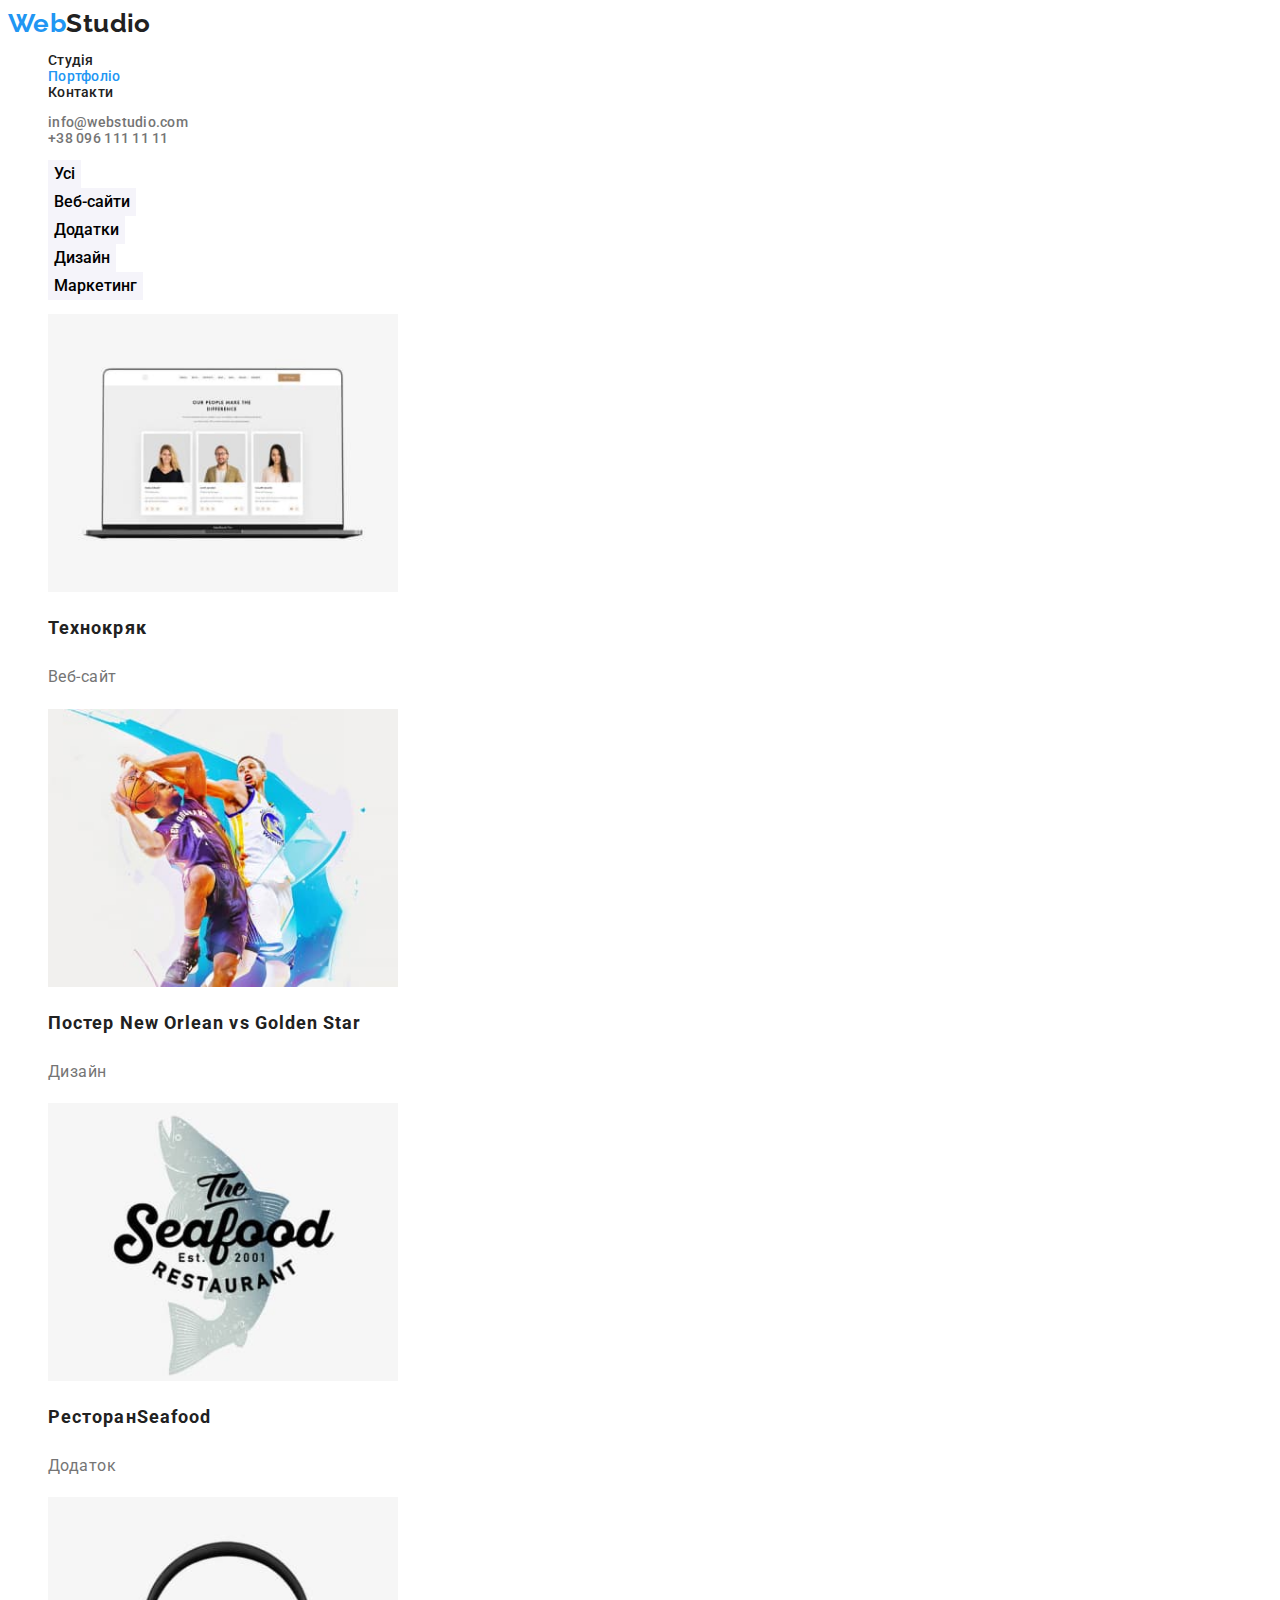
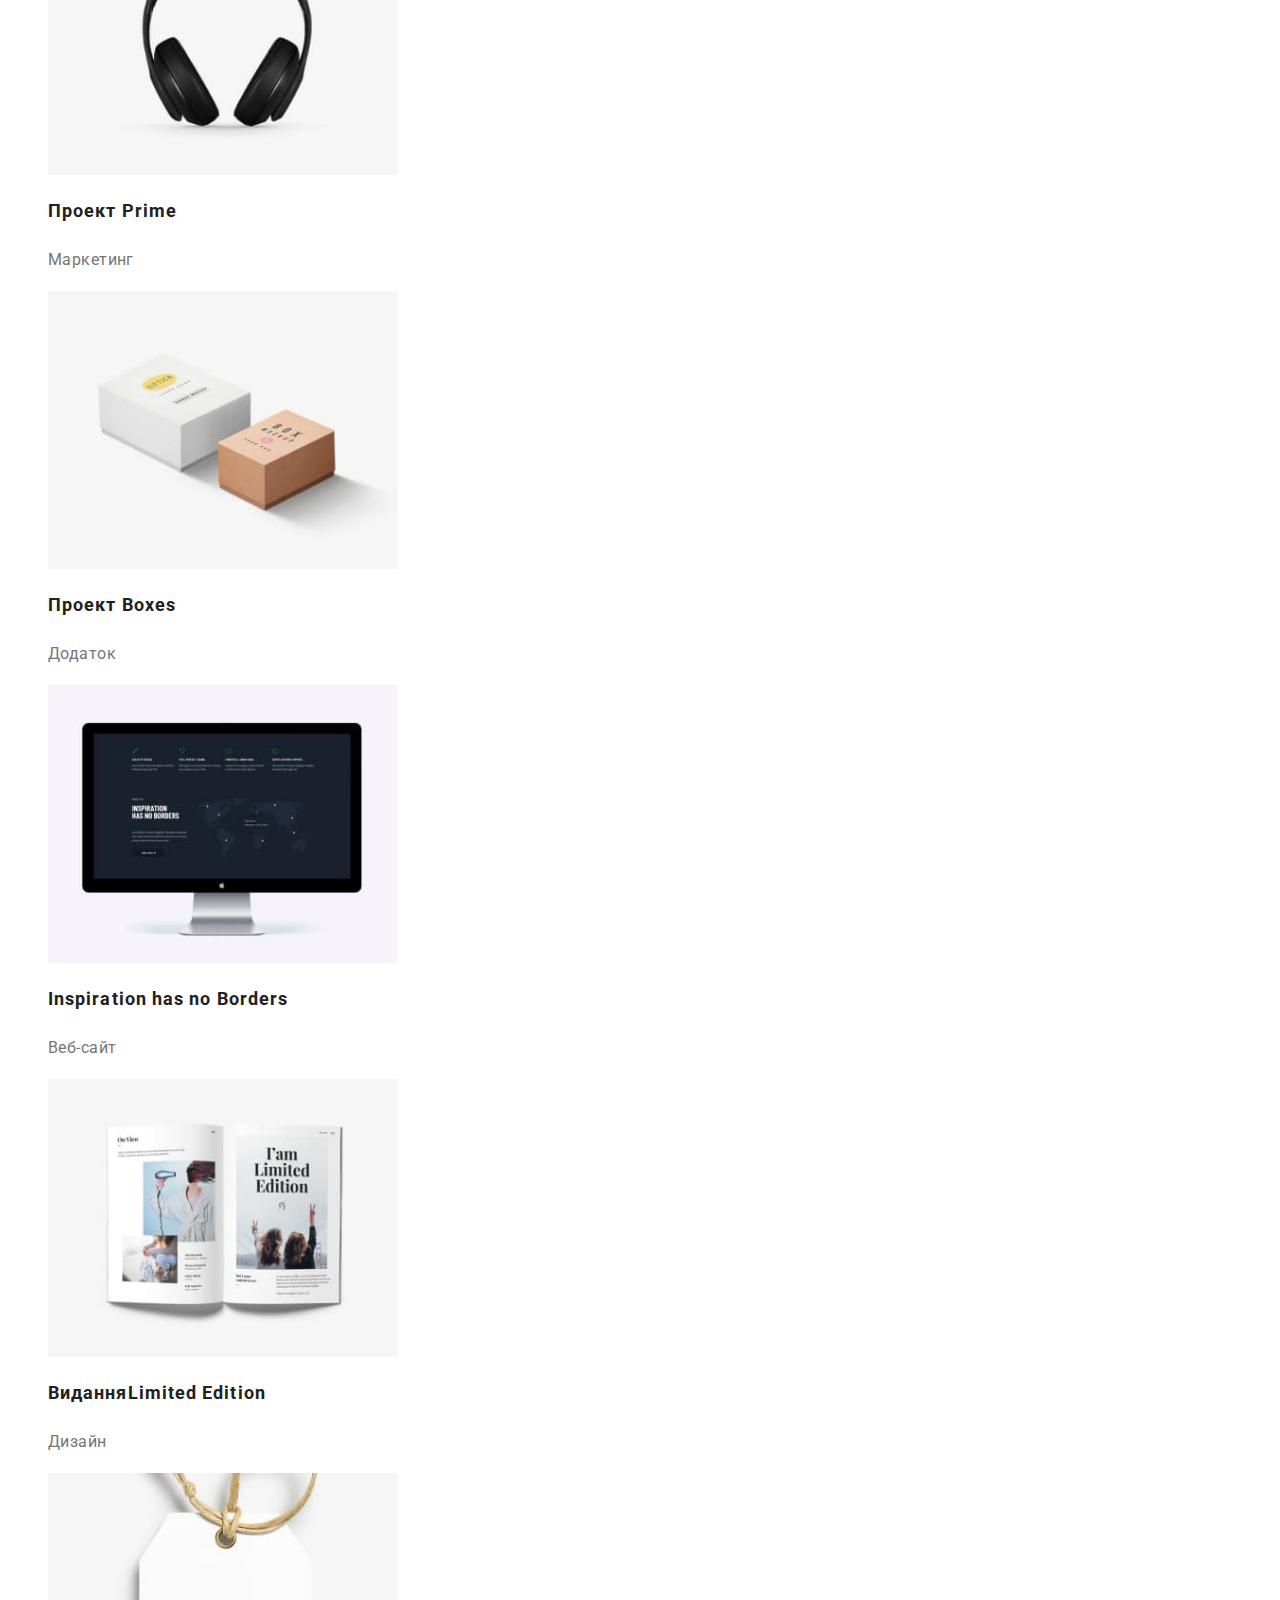
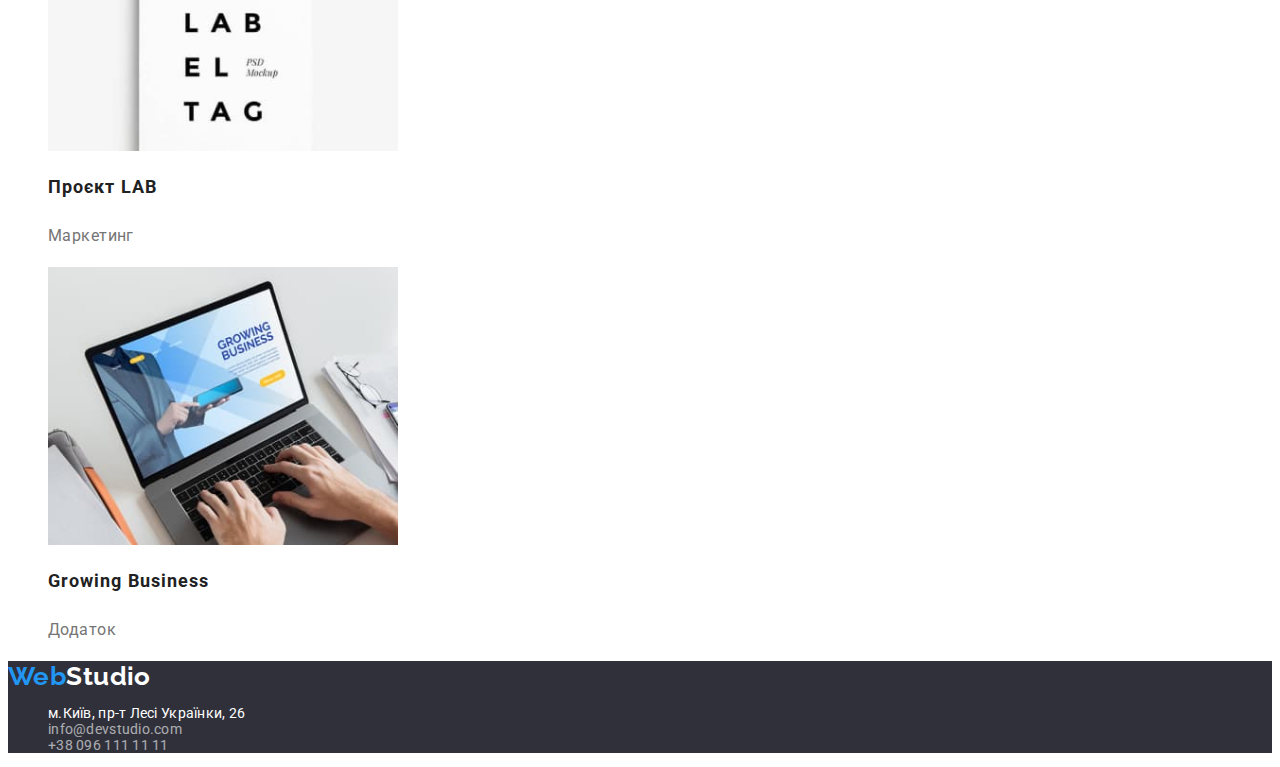
==== commit fa2b2757: "corrected mistakes in html and css given by the mentor" ====
--- a/portfolio.html
+++ b/portfolio.html
@@ -168,12 +168,12 @@
             >
           </li>
           <li class="list">
-            <a class="link-contacts" href="mailto:info@devstudio.com"
+            <a class="link-contacts tel-email" href="mailto:info@devstudio.com"
               >info@devstudio.com</a
             >
           </li>
           <li class="list">
-            <a class="link-contacts" href="tel:+380961111111"
+            <a class="link-contacts tel-email" href="tel:+380961111111"
               >+38 096 111 11 11</a
             >
           </li>
--- a/css/styles.css
+++ b/css/styles.css
@@ -74,11 +74,12 @@
   font-size: 16px;
   font-weight: bold;
   font-family: inherit;
-  line-height: 3.13;
+  line-height: 1.88;
   letter-spacing: 0.06em;
   cursor: pointer;
 }
-.main-button:hover {
+.main-button:hover,
+.main-button:focus {
   background-color: #188ce8;
   cursor: pointer;
 }
@@ -103,8 +104,10 @@
   line-height: 1.63;
   cursor: pointer;
 }
-.portfolio:hover {
+.portfolio:hover,
+.portfolio:focus {
   background-color: var(--branding-color);
+  border: none;
   color: var(--secondary-color);
   cursor: pointer;
 }
@@ -123,7 +126,6 @@
 }
 .link-contacts {
   font-size: 14px;
-  font-weight: 500;
   letter-spacing: 0.02em;
   text-decoration: none;
   color: var(--secondary-color);
@@ -143,3 +145,14 @@
 .current {
   color: var(--branding-color);
 }
+.link-contacts-header:hover,
+.link-contacts-header:focus {
+  color: var(--branding-color);
+}
+.link-contacts:hover,
+.link-contacts:focus {
+  color: var(--branding-color);
+}
+.tel-email {
+  opacity: 0.6;
+}
